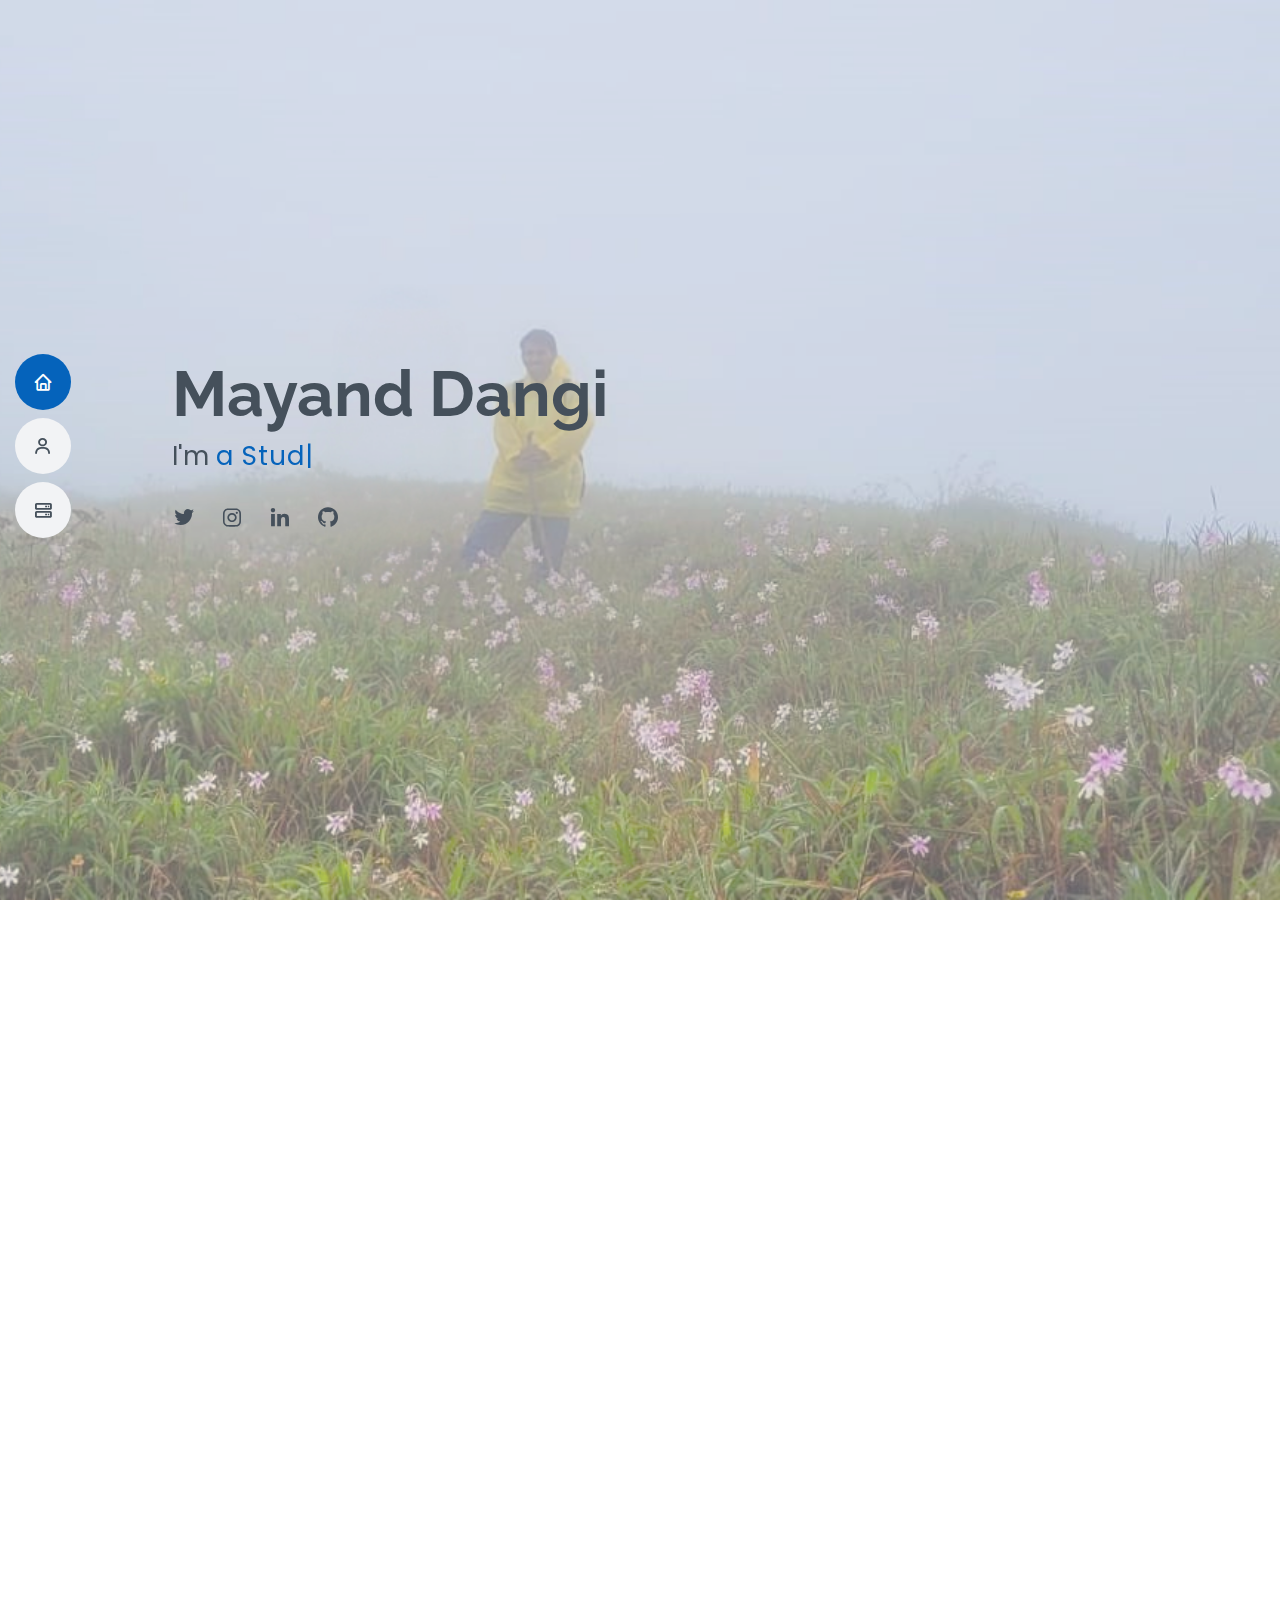
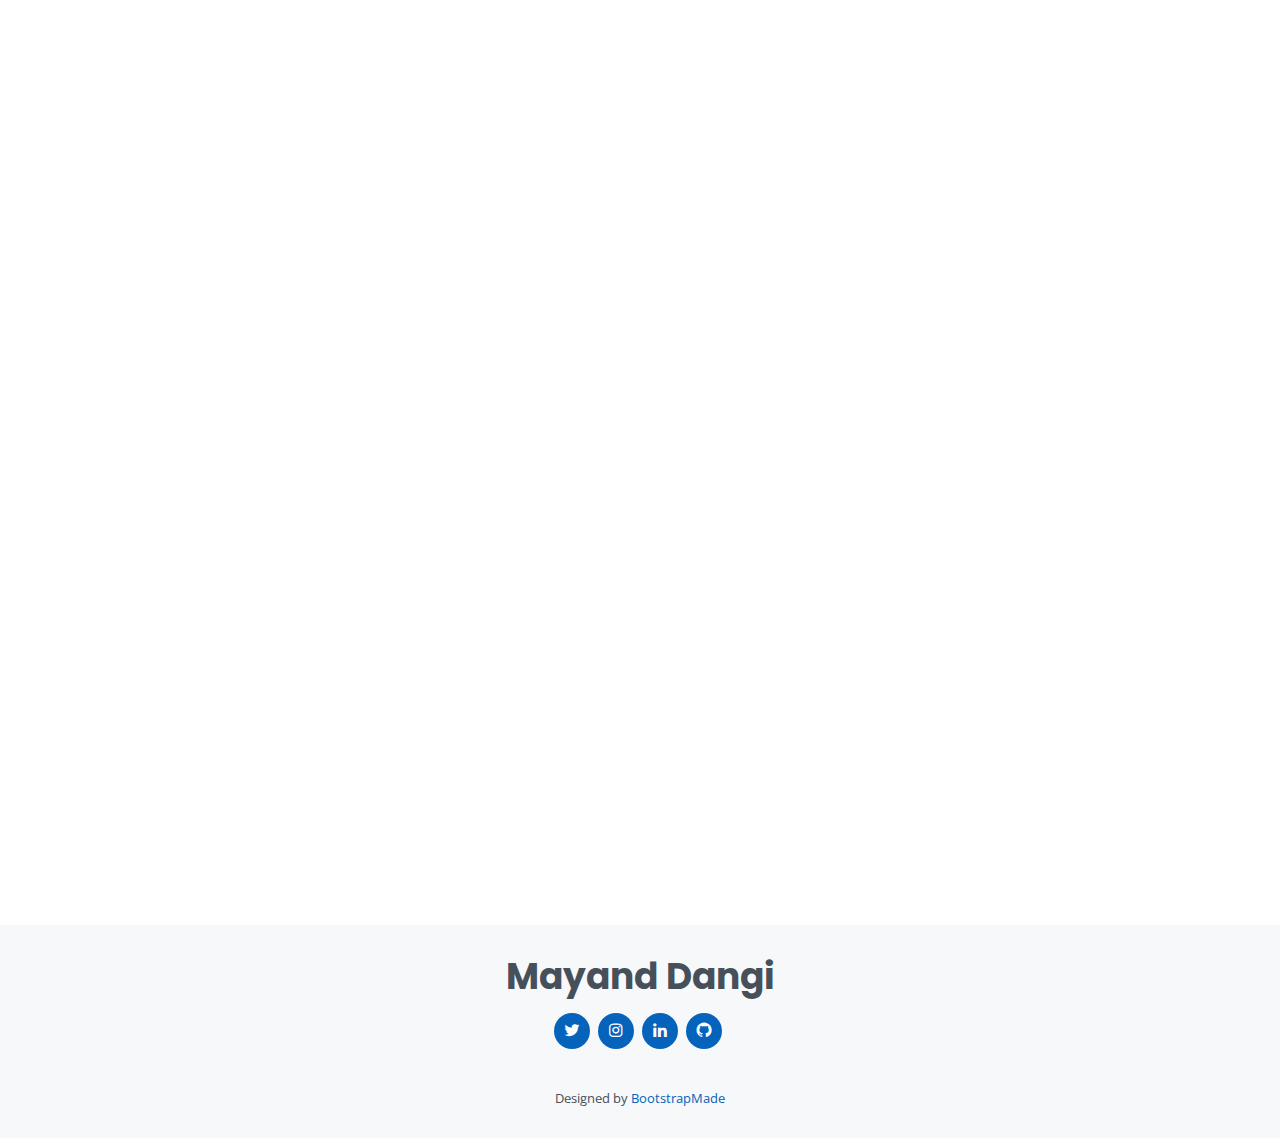
==== index.html @ 47091a27 "about img formatting" ====
<!DOCTYPE html>
<html lang="en">

<head>
  <meta charset="utf-8">
  <meta content="width=device-width, initial-scale=1.0" name="viewport">

  <title>Mayand Dangi</title>
  <meta content="" name="description">
  <meta content="" name="keywords">

  <!-- Favicons -->
  <!-- <link href="assets/img/favicon.png" rel="icon">
  <link href="assets/img/apple-touch-icon.png" rel="apple-touch-icon"> -->
  <link href="assets/img/favicon.png" rel="icon">
  <!-- Google Fonts -->
  <link href="https://fonts.googleapis.com/css?family=Open+Sans:300,300i,400,400i,600,600i,700,700i|Raleway:300,300i,400,400i,500,500i,600,600i,700,700i|Poppins:300,300i,400,400i,500,500i,600,600i,700,700i" rel="stylesheet">

  <!-- Vendor CSS Files -->
  <link href="assets/vendor/aos/aos.css" rel="stylesheet">
  <link href="assets/vendor/bootstrap/css/bootstrap.min.css" rel="stylesheet">
  <link href="assets/vendor/bootstrap-icons/bootstrap-icons.css" rel="stylesheet">
  <link href="assets/vendor/boxicons/css/boxicons.min.css" rel="stylesheet">
  <link href="assets/vendor/glightbox/css/glightbox.min.css" rel="stylesheet">
  <link href="assets/vendor/swiper/swiper-bundle.min.css" rel="stylesheet">
  <link href="assets/vendor/font-awesome/css/all.min.css?ver=1.2.0" rel="stylesheet">
  


  <!-- Template Main CSS File -->
  <link href="assets/css/style.css" rel="stylesheet">

  <!-- =======================================================
  * Template Name: MyResume - v4.7.0
  * Template URL: https://bootstrapmade.com/free-html-bootstrap-template-my-resume/
  * Author: BootstrapMade.com
  * License: https://bootstrapmade.com/license/
  ======================================================== -->
</head>

<body>

  <!-- ======= Mobile nav toggle button ======= -->
  <!-- <button type="button" class="mobile-nav-toggle d-xl-none"><i class="bi bi-list mobile-nav-toggle"></i></button> -->
  <i class="bi bi-list mobile-nav-toggle d-xl-none"></i>
  <!-- ======= Header ======= -->
  <header id="header" class="d-flex flex-column justify-content-center">

    <nav id="navbar" class="navbar nav-menu">
      <ul>
        <li><a href="#hero" class="nav-link scrollto active"><i class="bx bx-home"></i> <span>Home</span></a></li>
        <li><a href="#about" class="nav-link scrollto"><i class="bx bx-user"></i> <span>About</span></a></li>
        <!-- <li><a href="#resume" class="nav-link scrollto"><i class="bx bx-file-blank"></i> <span>Resume</span></a></li> -->
        <!-- <li><a href="#portfolio" class="nav-link scrollto"><i class="bx bx-book-content"></i> <span>Portfolio</span></a></li> -->
        <li><a href="#services" class="nav-link scrollto"><i class="bx bx-server"></i> <span>Projects</span></a></li>
        <!-- <li><a href="#contact" class="nav-link scrollto"><i class="bx bx-envelope"></i> <span>Contact</span></a></li> -->
      </ul>
    </nav><!-- .nav-menu -->

  </header><!-- End Header -->

  <!-- ======= Hero Section ======= -->
  <section id="hero" class="d-flex flex-column justify-content-center">
    <div class="container" data-aos="zoom-in" data-aos-delay="100">
      <h1>Mayand Dangi</h1>
      <p>I'm <span class="typed" data-typed-items="a Student, an Experimentalist, a Researcher, a Problem-solver"></span></p>
      <div class="social-links">
        <a href="https://twitter.com/mayanddangi" class="twitter" target="_blank"><i class="bx bxl-twitter"></i></a>
        <!-- <a href="#" class="facebook"><i class="bx bxl-facebook"></i></a> -->
        <a href="https://www.instagram.com/mayand.dangi/" class="instagram" target="_blank"><i class="bx bxl-instagram"></i></a>
        <!-- <a href="#" class="google-plus"><i class="bx bxl-skype"></i></a> -->
        <a href="https://www.linkedin.com/in/mayand-dangi/" class="linkedin" target="_blank"><i class="bx bxl-linkedin"></i></a>
		<a href="https://github.com/mayanddangi" class="github" target="_blank"><i class="bx bxl-github"></i></a>
      </div>
    </div>
  </section><!-- End Hero -->

  <main id="main">

    <!-- ======= About Section ======= -->
    <section id="about" class="about">
      <div class="container" data-aos="fade-up">

        <div class="section-title">
          <h2>About</h2>
          <p></p>
        </div>

        <div class="row">
          <div class="col-lg-4">
            <!-- <img src="assets/img/pp3.jpeg" class="img-fluid" alt=""> -->
			 <img src="assets/img/IMG_0685.jpg" class="profile-pic" alt="">
          </div>
          <div class="col-lg-8 pt-4 pt-lg-0 content">
            <!-- <h3>B. Tech in Engineering Physics, IIT Delhi</h3> -->
			<h3> Hello ! </h3>
            <!-- <p class="fst-italic"> -->
			<p>
				I am a graduate from the Indian Institute of Technology, Delhi, with a B.Tech in Engineering Physics. 
				I have a deep passion to work in the forefront technology and am passionate about exploring the cutting-edge fields of quantum computing, photonics, semiconductors, and embedded systems.
				I am particularly fascinated by the potential of quantum technology to revolutionise the way we process and analyse information.
				I have work in embedded system designing, lasers, optics and electronics. I am also interested in software development and artifical intelligence.
            </p>
            <p class="fst-italic">
              Apart from academics, I am a sport person and played a lots of sports.
		    </p>
            <!-- <p>
              Prior to joining IIT Delhi, I was at IIM, Calcuta as a Teaching Assistant. I did my BS-MS from IISER Kolkata.
            </p> -->
          </div>
        </div>

      </div>
    </section><!-- End About Section -->

    <!-- ======= Resume Section ======= -->
    <section id="resume" class="resume">
      <div class="container" data-aos="fade-up">

        <!-- <div class="section-title">
          <h2>Resume</h2>
          <p>Magnam dolores commodi suscipit. Necessitatibus eius consequatur ex aliquid fuga eum quidem. Sit sint consectetur velit. Quisquam quos quisquam cupiditate. Et nemo qui impedit suscipit alias ea. Quia fugiat sit in iste officiis commodi quidem hic quas.</p>
        </div> -->

        <div class="row">
          <div class="col-lg-6">
            <!-- <h3 class="resume-title">Sumary</h3>
            <div class="resume-item pb-0">
              <h4>Brandon Johnson</h4>
              <p><em>Innovative and deadline-driven Graphic Designer with 3+ years of experience designing and developing user-centered digital/print marketing material from initial concept to final, polished deliverable.</em></p>
              <ul>
                <li>Portland par 127,Orlando, FL</li>
                <li>(123) 456-7891</li>
                <li>alice.barkley@example.com</li>
              </ul>
            </div> -->

            <h3 class="resume-title">Education</h3>
            <div class="resume-item">
              <h4>B.Tech in Engineering Physics</h4>
              <h5>2019 - 2023</h5>
              <p><em>Indian Institute of Technology, Delhi</em></p>
              <p>✓ Undergraduate research assistant, Cold Atom Quantum Technology Lab supervised by <a href="https://www.linkedin.com/in/bodhaditya-santra-b3069783/"  target="_blank">Prof. Bodhaditya Santra</a>.</p>
              <p>✓ Embedded system design engineer, AXLR8R Formula Racing, IIT Delhi.</p>
			  <p>✓ Academic mentor, conduct weekly doubt sessions for first year B.Tech students for the course on "Intro. to Electrical Engineering.</p>
              <p>✓ Activities and Societies: Automotive club, Hockey and Volleyball Club.</p>
            </div>
          </div>
          <div class="col-lg-6">
            <h3 class="resume-title">Professional Experience</h3>
            <div class="resume-item">
              <h4>Embedded Intern</h4>
              <h5>July 2023 - September 2023</h5>
              <p><em>Galaxeye Space</em></p>
			  <p>✓ Worked with embedded team of space tech startup <a href="https://galaxeye.space/"  target="_blank">Galaxeye Space</a>. You can find the summary <a href="projects/galaxeye.pdf"  target="_blank">here</a>.</p>
            </div>
			
			<div class="resume-item">
              <h4>Summer Research Intern</h4>
              <h5>May 2022 - July 2023</h5>
              <p><em>Physical Research Laboratory, Ahmedabad <br> Dept. of Space, Government of India</em></p>
			  <p>✓ Worked under the supervision of <a href = "https://www.prl.res.in/~megha/"  target="_blank">Prof. Megha Bhatt</a> and <a href="https://www.linkedin.com/in/nidhi-verma-191484102/"  target="_blank">Dr. Nidhi Verma</a> on Chandrayaan-2 SAR images.</p>
            </div>
			
            <!-- <h3 class="resume-title">Volunteer Experience</h3>
            <div class="resume-item">
              <h4>Educator and Facilitator</h4>
              <h5>2015 - 2020</h5>
              <p><em>Ek Pehal</em></p>
              <p>Tutored local underprivileged children, organised outreach events, celebrated festivals with kids in nearby villages and participated in cloth distribution drives.</p>
            </div> -->
          </div>
        </div>

      </div>
    </section><!-- End Resume Section -->

    <!-- ======= Services Section ======= -->
    <section id="services" class="services">
      <div class="container" data-aos="fade-up">

        <div class="section-title">
          <h2>Projects</h2>
          <!-- <p>Magnam dolores commodi suscipit. Necessitatibus eius consequatur ex aliquid fuga eum quidem. Sit sint consectetur velit. Quisquam quos quisquam cupiditate. Et nemo qui impedit suscipit alias ea. Quia fugiat sit in iste officiis commodi quidem hic quas.</p> -->
        </div>

        <div class="row">

          <div class="col-lg-4 col-md-6 d-flex align-items-stretch mt-4 mt-lg-0" data-aos="zoom-in" data-aos-delay="300">
            <div class="icon-box iconbox-red">
              <div class="icon">
                <svg width="100" height="100" viewBox="0 0 600 600" xmlns="http://www.w3.org/2000/svg">
                  <path stroke="none" stroke-width="0" fill="#f5f5f5" d="M300,532.3542879108572C369.38199826031484,532.3153073249985,429.10787420159085,491.63046689027357,474.5244479745417,439.17860296908856C522.8885846962883,383.3225815378663,569.1668002868075,314.3205725914397,550.7432151929288,242.7694973846089C532.6665558377875,172.5657663291529,456.2379748765914,142.6223662098291,390.3689995646985,112.34683881706744C326.66090330228417,83.06452184765237,258.84405631176094,53.51806209861945,193.32584062364296,78.48882559362697C121.61183558270385,105.82097193414197,62.805066853699245,167.19869350419734,48.57481801355237,242.6138429142374C34.843463184063346,315.3850353017275,76.69343916112496,383.4422959591041,125.22947124332185,439.3748458443577C170.7312796277747,491.8107796887764,230.57421082200815,532.3932930995766,300,532.3542879108572"></path>
                </svg>
                <i class="bx bx-atom"></i>
              </div>
              <h4><a href="projects/opticaltweezer.pdf" target="_blank">Designing of optical tweezers</a></h4>
              <p>This project focouses on building of optical tweezers to capture an array of single neutral atoms crucial for quantum computing and to develop a software routine to sort out atom for defect free array of atoms. The project github link can be found <a href ="https://github.com/mayanddangi/Optical-tweezers-for-cold-atom-trapping-and-movement">here.</a></p>
            </div>
          </div>
		  
		  <div class="col-lg-4 col-md-6 d-flex align-items-stretch mt-4 mt-lg-0" data-aos="zoom-in" data-aos-delay="300">
            <div class="icon-box iconbox-pink">
              <div class="icon">
                <svg width="100" height="100" viewBox="0 0 600 600" xmlns="http://www.w3.org/2000/svg">
                  <path stroke="none" stroke-width="0" fill="#f5f5f5" d="M300,541.5067337569781C382.14930387511276,545.0595476570109,479.8736841581634,548.3450877840088,526.4010558755058,480.5488172755941C571.5218469581645,414.80211281144784,517.5187510058486,332.0715597781072,496.52539010469104,255.14436215662573C477.37192572678356,184.95920475031193,473.57363656557914,105.61284051026155,413.0603344069578,65.22779650032875C343.27470386102294,18.654635553484475,251.2091493199835,5.337323636656869,175.0934190732945,40.62881213300186C97.87086631185822,76.43348514350839,51.98124368387456,156.15599469081315,36.44837278890362,239.84606092416172C21.716077023791087,319.22268207091537,43.775223500013084,401.1760424656574,96.891909868211,461.97329694683043C147.22146801428983,519.5804099606455,223.5754009179313,538.201503339737,300,541.5067337569781"></path>
                </svg>
				<!-- <svg xmlns="http://www.w3.org/2000/svg" width="100" height="100" viewBox="0 0 512 512"> -->
				  <!-- <path fill="#ff0000" d="M408.29 262.879a35.125 35.125 0 1 0 35.125 35.125a35.17 35.17 0 0 0-35.125-35.125zm0 62.873a27.736 27.736 0 1 1 27.736-27.737a27.736 27.736 0 0 1-27.736 27.748zm8.876-27.737a8.876 8.876 0 1 1-8.876-8.875a8.876 8.876 0 0 1 8.876 8.875zm-265.538 0a35.125 35.125 0 1 0-35.126 35.126a35.17 35.17 0 0 0 35.126-35.126zm-35.126 27.737a27.736 27.736 0 1 1 27.737-27.737a27.736 27.736 0 0 1-27.737 27.748zm345.452-21.823a53.997 53.997 0 1 0-107.617-5.925a53.665 53.665 0 0 0 5.447 23.61H165.008a53.986 53.986 0 1 0-101.849-15.211C37.542 295.64 21 278.033 21 250.186c0-28.846 86.87-69.418 142.122-71.327v34.094a24.83 24.83 0 0 0 24.83 24.83h47.517a24.774 24.774 0 0 0 24.409-20.758s-1.62-21.668-6.813-25.518l3.407-2.54l24.474 28.08h94.104c63.994-.022 115.95 23.42 115.95 52.266c0 13.314-10.973 25.396-29.046 34.616zm-336.576-5.925a8.876 8.876 0 1 1-8.876-8.876a8.876 8.876 0 0 1 8.876 8.887z"/>				 -->
				<!-- </svg> -->
                <!-- <i class="bx bx-tachometer"></i> -->
				<i class="fas fa-2x fa-car"></i>
              </div>
              <h4><a href="projects/afr.pdf" target="_blank">AXLR8R Formula Racing</a></h4>
              <p>We had designed custom embedded hardware based on STM32F0 and STM32F4 microcontroller for intra-vehicle comm. and for managing & manipulating the received data from various installed sensors and related software. </p>
            </div>
          </div>

          <div class="col-lg-4 col-md-6 d-flex align-items-stretch mt-4 mt-md-0" data-aos="zoom-in" data-aos-delay="300">
            <div class="icon-box iconbox-orange ">
              <div class="icon">
                <svg width="100" height="100" viewBox="0 0 600 600" xmlns="http://www.w3.org/2000/svg">
                  <path stroke="none" stroke-width="0" fill="#f5f5f5" d="M300,582.0697525312426C382.5290701553225,586.8405444964366,449.9789794690241,525.3245884688669,502.5850820975895,461.55621195738473C556.606425686781,396.0723002908107,615.8543463187945,314.28637112970534,586.6730223649479,234.56875336149918C558.9533121215079,158.8439757836574,454.9685369536778,164.00468322053177,381.49747125262974,130.76875717737553C312.15926192815925,99.40240125094834,248.97055460311594,18.661163978235184,179.8680185752513,50.54337015887873C110.5421016452524,82.52863877960104,119.82277516462835,180.83849132639028,109.12597500060166,256.43424936330496C100.08760227029461,320.3096726198365,92.17705696193138,384.0621239912766,124.79988738764834,439.7174275375508C164.83382741302287,508.01625554203684,220.96474134820875,577.5009287672846,300,582.0697525312426"></path>
                </svg>
                <i class="bx bx-cctv"></i>
              </div>
              <h4><a href="projects/ecdl.pdf" target="_blank">External Cavity Diode Lasers</a></h4>
              <p>We have built our own external cavity diode lasers with custom designed mechanical housing for 852nm.</p>
            </div>
          </div>

          <div class="col-lg-4 col-md-6 d-flex align-items-stretch mt-4" data-aos="zoom-in" data-aos-delay="300">
            <div class="icon-box iconbox-blue">
              <div class="icon">
                <svg width="100" height="100" viewBox="0 0 600 600" xmlns="http://www.w3.org/2000/svg">
                  <path stroke="none" stroke-width="0" fill="#f5f5f5" d="M300,541.5067337569781C382.14930387511276,545.0595476570109,479.8736841581634,548.3450877840088,526.4010558755058,480.5488172755941C571.5218469581645,414.80211281144784,517.5187510058486,332.0715597781072,496.52539010469104,255.14436215662573C477.37192572678356,184.95920475031193,473.57363656557914,105.61284051026155,413.0603344069578,65.22779650032875C343.27470386102294,18.654635553484475,251.2091493199835,5.337323636656869,175.0934190732945,40.62881213300186C97.87086631185822,76.43348514350839,51.98124368387456,156.15599469081315,36.44837278890362,239.84606092416172C21.716077023791087,319.22268207091537,43.775223500013084,401.1760424656574,96.891909868211,461.97329694683043C147.22146801428983,519.5804099606455,223.5754009179313,538.201503339737,300,541.5067337569781"></path>
                </svg>
                <i class="bx bx-microchip"></i>
              </div>
              <h4><a href="projects/laserlock.pdf" target="_blank">Laser Locking System</a></h4>
              <p>This project aims for the development of a low cost laser frequency locking based on STM32 microcontroller for ECDLasers to be used in cold atoms labs.</p>
            </div>
          </div>

          <div class="col-lg-4 col-md-6 d-flex align-items-center mt-4" data-aos="zoom-in" data-aos-delay="300">
            <div class="icon-box iconbox-yellow">
              <div class="icon">
                <svg width="100" height="100" viewBox="0 0 600 600" xmlns="http://www.w3.org/2000/svg">
                  <path stroke="none" stroke-width="0" fill="#f5f5f5" d="M300,503.46388370962813C374.79870501325706,506.71871716319447,464.8034551963731,527.1746412648533,510.4981551193396,467.86667711651364C555.9287308511215,408.9015244558933,512.6030010748507,327.5744911775523,490.211057578863,256.5855673507754C471.097692560561,195.9906835881958,447.69079081568157,138.11976852964426,395.19560036434837,102.3242989838813C329.3053358748298,57.3949838291264,248.02791733380457,8.279543830951368,175.87071277845988,42.242879143198664C103.41431057327972,76.34704239035025,93.79494320519305,170.9812938413882,81.28167332365135,250.07896920659033C70.17666984294237,320.27484674793965,64.84698225790005,396.69656628748305,111.28512138212992,450.4950937839243C156.20124167950087,502.5303643271138,231.32542653798444,500.4755392045468,300,503.46388370962813"></path>
                </svg>
                <i class="fas fa-satellite"></i>
              </div>
              <h4><a href="" target="_blank">Chandrayaan-2 SAR image orthorectification</a></h4>
              <p>I have worked on removing geometrical distortions of SAR images caused by its side looking property using backward range doppler geocoding.</p>
            </div>
          </div>

          <div class="col-lg-4 col-md-6 d-flex align-items-center mt-4" data-aos="zoom-in" data-aos-delay="300">
            <div class="icon-box iconbox-red">
              <div class="icon">
                <svg width="100" height="100" viewBox="0 0 600 600" xmlns="http://www.w3.org/2000/svg">
                  <path stroke="none" stroke-width="0" fill="#f5f5f5" d="M300,532.3542879108572C369.38199826031484,532.3153073249985,429.10787420159085,491.63046689027357,474.5244479745417,439.17860296908856C522.8885846962883,383.3225815378663,569.1668002868075,314.3205725914397,550.7432151929288,242.7694973846089C532.6665558377875,172.5657663291529,456.2379748765914,142.6223662098291,390.3689995646985,112.34683881706744C326.66090330228417,83.06452184765237,258.84405631176094,53.51806209861945,193.32584062364296,78.48882559362697C121.61183558270385,105.82097193414197,62.805066853699245,167.19869350419734,48.57481801355237,242.6138429142374C34.843463184063346,315.3850353017275,76.69343916112496,383.4422959591041,125.22947124332185,439.3748458443577C170.7312796277747,491.8107796887764,230.57421082200815,532.3932930995766,300,532.3542879108572"></path>
                </svg>
                <i class="bx bx-chip"></i>
              </div>
              <h4><a href="" target="_blank">Processor from scratch using Verilog</a></h4>
              <p>In this project I did building a processor over FPGA by writing custom  instruction set architecture (ISA), including arithmetic, logic, and conditional instructions.</p>
            </div>
          </div>
		  
		  <div class="col-lg-4 col-md-6 d-flex align-items-center mt-4" data-aos="zoom-in" data-aos-delay="300">
            <div class="icon-box iconbox-teal">
              <div class="icon">
                <svg width="100" height="100" viewBox="0 0 600 600" xmlns="http://www.w3.org/2000/svg">
                  <path stroke="none" stroke-width="0" fill="#f5f5f5" d="M300,503.46388370962813C374.79870501325706,506.71871716319447,464.8034551963731,527.1746412648533,510.4981551193396,467.86667711651364C555.9287308511215,408.9015244558933,512.6030010748507,327.5744911775523,490.211057578863,256.5855673507754C471.097692560561,195.9906835881958,447.69079081568157,138.11976852964426,395.19560036434837,102.3242989838813C329.3053358748298,57.3949838291264,248.02791733380457,8.279543830951368,175.87071277845988,42.242879143198664C103.41431057327972,76.34704239035025,93.79494320519305,170.9812938413882,81.28167332365135,250.07896920659033C70.17666984294237,320.27484674793965,64.84698225790005,396.69656628748305,111.28512138212992,450.4950937839243C156.20124167950087,502.5303643271138,231.32542653798444,500.4755392045468,300,503.46388370962813"></path>
                </svg>
                <i class="fas fa-memory"></i>
              </div>
              <h4><a href="" target="_blank">Syncronous circuit simulation using Verilog</a></h4>
              <p>As a part of coursework, I built Designed and code synchronous circuit such as 4-Bit Gray code counter, Ring Counter and FSM in Verilog using S-R and D fip-fops & simulated the Verilog code using GTKWave.</p>
            </div>
          </div>

		  <div class="col-lg-4 col-md-6 d-flex align-items-stretch mt-4" data-aos="zoom-in" data-aos-delay="300">
            <div class="icon-box iconbox-maroon">
              <div class="icon">
                <svg width="100" height="100" viewBox="0 0 600 600" xmlns="http://www.w3.org/2000/svg">
                  <path stroke="none" stroke-width="0" fill="#f5f5f5" d="M300,566.797414625762C385.7384707136149,576.1784315230908,478.7894351017131,552.8928747891023,531.9192734346935,484.94944893311C584.6109503024035,417.5663521118492,582.489472248146,322.67544863468447,553.9536738515405,242.03673114598146C529.1557734026468,171.96086150256528,465.24506316201064,127.66468636344209,395.9583748389544,100.7403814666027C334.2173773831606,76.7482773500951,269.4350130405921,84.62216499799875,207.1952322260088,107.2889140133804C132.92018162631612,134.33871894543012,41.79353780512637,160.00259165414826,22.644507872594943,236.69541883565114C3.319112789854554,314.0945973066697,72.72355303640163,379.243833228382,124.04198916343866,440.3218312028393C172.9286146004772,498.5055451809895,224.45579914871206,558.5317968840102,300,566.797414625762"></path>
                </svg>
                <i class="bx bx-images"></i>
              </div>
              <h4><a href="https://github.com/mayanddangi/Machine-Learning/tree/main/Convolution%20Neural%20Network">Image classifier</a></h4>
              <p>Image classification implemented using convolution neural network using PyTorch</p>
            </div>
          </div>
		  
		  <div class="col-lg-4 col-md-6 d-flex align-items-stretch mt-4" data-aos="zoom-in" data-aos-delay="300">
            <div class="icon-box iconbox-green">
              <div class="icon">
                <svg width="100" height="100" viewBox="0 0 600 600" xmlns="http://www.w3.org/2000/svg">
                  <path stroke="none" stroke-width="0" fill="#f5f5f5" d="M300,566.797414625762C385.7384707136149,576.1784315230908,478.7894351017131,552.8928747891023,531.9192734346935,484.94944893311C584.6109503024035,417.5663521118492,582.489472248146,322.67544863468447,553.9536738515405,242.03673114598146C529.1557734026468,171.96086150256528,465.24506316201064,127.66468636344209,395.9583748389544,100.7403814666027C334.2173773831606,76.7482773500951,269.4350130405921,84.62216499799875,207.1952322260088,107.2889140133804C132.92018162631612,134.33871894543012,41.79353780512637,160.00259165414826,22.644507872594943,236.69541883565114C3.319112789854554,314.0945973066697,72.72355303640163,379.243833228382,124.04198916343866,440.3218312028393C172.9286146004772,498.5055451809895,224.45579914871206,558.5317968840102,300,566.797414625762"></path>
                </svg>
                <i class="fas fa-tree"></i>
              </div>
              <h4><a href="https://github.com/mayanddangi/Machine-Learning/tree/main/Decision%20Tree">Image classification using decision tree</a></h4>
              <p>Scratch implementation of the decision tree model for binary classifcation.</p>
            </div>
          </div>

          <div class="col-lg-4 col-md-6 d-flex align-items-stretch mt-4" data-aos="zoom-in" data-aos-delay="300">
            <div class="icon-box iconbox-red">
              <div class="icon">
                <svg width="100" height="100" viewBox="0 0 600 600" xmlns="http://www.w3.org/2000/svg">
                  <path stroke="none" stroke-width="0" fill="#f5f5f5" d="M300,566.797414625762C385.7384707136149,576.1784315230908,478.7894351017131,552.8928747891023,531.9192734346935,484.94944893311C584.6109503024035,417.5663521118492,582.489472248146,322.67544863468447,553.9536738515405,242.03673114598146C529.1557734026468,171.96086150256528,465.24506316201064,127.66468636344209,395.9583748389544,100.7403814666027C334.2173773831606,76.7482773500951,269.4350130405921,84.62216499799875,207.1952322260088,107.2889140133804C132.92018162631612,134.33871894543012,41.79353780512637,160.00259165414826,22.644507872594943,236.69541883565114C3.319112789854554,314.0945973066697,72.72355303640163,379.243833228382,124.04198916343866,440.3218312028393C172.9286146004772,498.5055451809895,224.45579914871206,558.5317968840102,300,566.797414625762"></path>
                </svg>
                <i class="bx bx-arch"></i>
              </div>
              <h4><a href="https://github.com/timedilatesme/PYL800-Projects/blob/main/1D%20TDSE/1D_TDSE.ipynb">Numerical solutions of the time-dependent Schrödinger equation</a></h4>
              <p>This contains the code for obtaining accurate numerical solutions of the time-dependent Schrödinger equation based on <a href="https://arxiv.org/pdf/physics/0701150.pdf">this</a> paper in Julia.</p>
            </div>
          </div>
		  
		  <div class="col-lg-4 col-md-6 d-flex align-items-stretch mt-4" data-aos="zoom-in" data-aos-delay="300">
            <div class="icon-box iconbox-orange">
              <div class="icon">
                <svg width="100" height="100" viewBox="0 0 600 600" xmlns="http://www.w3.org/2000/svg">
                  <path stroke="none" stroke-width="0" fill="#f5f5f5" d="M300,532.3542879108572C369.38199826031484,532.3153073249985,429.10787420159085,491.63046689027357,474.5244479745417,439.17860296908856C522.8885846962883,383.3225815378663,569.1668002868075,314.3205725914397,550.7432151929288,242.7694973846089C532.6665558377875,172.5657663291529,456.2379748765914,142.6223662098291,390.3689995646985,112.34683881706744C326.66090330228417,83.06452184765237,258.84405631176094,53.51806209861945,193.32584062364296,78.48882559362697C121.61183558270385,105.82097193414197,62.805066853699245,167.19869350419734,48.57481801355237,242.6138429142374C34.843463184063346,315.3850353017275,76.69343916112496,383.4422959591041,125.22947124332185,439.3748458443577C170.7312796277747,491.8107796887764,230.57421082200815,532.3932930995766,300,532.3542879108572"></path>
                </svg>
                <i class="bx bx-image"></i>
              </div>
              <h4><a href="https://github.com/mayanddangi/PYL759-Computational-Imaging" target="_blank">Computational Optical Imaging</a></h4>
              <p>This contains the script for field propagation using angular spectrum, weiner filteration, Image reconstruction and deblurring using optimization technique and TV denoising.</p>
            </div>
          </div>

        </div>

      </div>
    </section><!-- End Services Section -->
	
	
	    <!-- ======= Portfolio Section ======= -->
    <!-- <section id="portfolio" class="portfolio section-bg">
      <div class="container" data-aos="fade-up">

        <div class="section-title">
          <h2>Portfolio</h2>
          <p>Magnam dolores commodi suscipit. Necessitatibus eius consequatur ex aliquid fuga eum quidem. Sit sint consectetur velit. Quisquam quos quisquam cupiditate. Et nemo qui impedit suscipit alias ea. Quia fugiat sit in iste officiis commodi quidem hic quas.</p>
        </div>

        <div class="row">
          <div class="col-lg-12 d-flex justify-content-center" data-aos="fade-up" data-aos-delay="100">
            <ul id="portfolio-flters">
              <li data-filter="*" class="filter-active">All</li>
              <li data-filter=".filter-app">App</li>
              <li data-filter=".filter-card">Card</li>
              <li data-filter=".filter-web">Web</li>
            </ul>
          </div>
        </div>

        <div class="row portfolio-container" data-aos="fade-up" data-aos-delay="200">

          <div class="col-lg-4 col-md-6 portfolio-item filter-app">
            <div class="portfolio-wrap">
              <img src="assets/img/portfolio/portfolio-1.jpg" class="img-fluid" alt="">
              <div class="portfolio-info">
                <h4>App 1</h4>
                <p>App</p>
                <div class="portfolio-links">
                  <a href="assets/img/IMG_0685.jpg" data-gallery="portfolioGallery" class="portfolio-lightbox" title="App 1"><i class="bx bx-plus"></i></a>
                  <a href="portfolio-details.html" class="portfolio-details-lightbox" data-glightbox="type: external" title="Portfolio Details"><i class="bx bx-link"></i></a>
                </div>
              </div>
            </div>
          </div>

          <div class="col-lg-4 col-md-6 portfolio-item filter-web">
            <div class="portfolio-wrap">
              <img src="assets/img/IMG_0685.jpg" class="img-fluid" alt="">
              <div class="portfolio-info">
                <h4>Web 3</h4>
                <p>Web</p>
                <div class="portfolio-links">
                  <a href="assets/img/IMG_0685.jpg" data-gallery="portfolioGallery" class="portfolio-lightbox" title="Web 3"><i class="bx bx-plus"></i></a>
                  <a href="portfolio-details.html" class="portfolio-details-lightbox" data-glightbox="type: external" title="Portfolio Details"><i class="bx bx-link"></i></a>
                </div>
              </div>
            </div>
          </div>

          <div class="col-lg-4 col-md-6 portfolio-item filter-app">
            <div class="portfolio-wrap">
              <img src="assets/img/portfolio/portfolio-3.jpg" class="img-fluid" alt="">
              <div class="portfolio-info">
                <h4>App 2</h4>
                <p>App</p>
                <div class="portfolio-links">
                  <a href="assets/img/IMG_0685.jpg" data-gallery="portfolioGallery" class="portfolio-lightbox" title="App 2"><i class="bx bx-plus"></i></a>
                  <a href="portfolio-details.html" class="portfolio-details-lightbox" data-glightbox="type: external" title="Portfolio Details"><i class="bx bx-link"></i></a>
                </div>
              </div>
            </div>
          </div>

          <div class="col-lg-4 col-md-6 portfolio-item filter-card">
            <div class="portfolio-wrap">
              <img src="assets/img/portfolio/portfolio-4.jpg" class="img-fluid" alt="">
              <div class="portfolio-info">
                <h4>Card 2</h4>
                <p>Card</p>
                <div class="portfolio-links">
                  <a href="assets/img/IMG_0685.jpg" data-gallery="portfolioGallery" class="portfolio-lightbox" title="Card 2"><i class="bx bx-plus"></i></a>
                  <a href="portfolio-details.html" class="portfolio-details-lightbox" data-glightbox="type: external" title="Portfolio Details"><i class="bx bx-link"></i></a>
                </div>
              </div>
            </div>
          </div>

          <div class="col-lg-4 col-md-6 portfolio-item filter-web">
            <div class="portfolio-wrap">
              <img src="assets/img/portfolio/portfolio-5.jpg" class="img-fluid" alt="">
              <div class="portfolio-info">
                <h4>Web 2</h4>
                <p>Web</p>
                <div class="portfolio-links">
                  <a href="assets/img/IMG_0685.jpg" data-gallery="portfolioGallery" class="portfolio-lightbox" title="Web 2"><i class="bx bx-plus"></i></a>
                  <a href="portfolio-details.html" class="portfolio-details-lightbox" data-glightbox="type: external" title="Portfolio Details"><i class="bx bx-link"></i></a>
                </div>
              </div>
            </div>
          </div>

          <div class="col-lg-4 col-md-6 portfolio-item filter-app">
            <div class="portfolio-wrap">
              <img src="assets/img/IMG_0685.jpg" class="img-fluid" alt="">
              <div class="portfolio-info">
                <h4>App 3</h4>
                <p>App</p>
                <div class="portfolio-links">
                  <a href="assets/img/portfolio/portfolio-6.jpg" data-gallery="portfolioGallery" class="portfolio-lightbox" title="App 3"><i class="bx bx-plus"></i></a>
                  <a href="portfolio-details.html" class="portfolio-details-lightbox" data-glightbox="type: external" title="Portfolio Details"><i class="bx bx-link"></i></a>
                </div>
              </div>
            </div>
          </div>

          <div class="col-lg-4 col-md-6 portfolio-item filter-card">
            <div class="portfolio-wrap">
              <img src="assets/img/IMG_0685.jpg" class="img-fluid" alt="">
              <div class="portfolio-info">
                <h4>Card 1</h4>
                <p>Card</p>
                <div class="portfolio-links">
                  <a href="assets/img/portfolio/portfolio-7.jpg" data-gallery="portfolioGallery" class="portfolio-lightbox" title="Card 1"><i class="bx bx-plus"></i></a>
                  <a href="portfolio-details.html" class="portfolio-details-lightbox" data-glightbox="type: external" title="Portfolio Details"><i class="bx bx-link"></i></a>
                </div>
              </div>
            </div>
          </div>

          <div class="col-lg-4 col-md-6 portfolio-item filter-card">
            <div class="portfolio-wrap">
              <img src="assets/img/portfolio/portfolio-8.jpg" class="img-fluid" alt="">
              <div class="portfolio-info">
                <h4>Card 3</h4>
                <p>Card</p>
                <div class="portfolio-links">
                  <a href="assets/img/portfolio/portfolio-8.jpg" data-gallery="portfolioGallery" class="portfolio-lightbox" title="Card 3"><i class="bx bx-plus"></i></a>
                  <a href="portfolio-details.html" class="portfolio-details-lightbox" data-glightbox="type: external" title="Portfolio Details"><i class="bx bx-link"></i></a>
                </div>
              </div>
            </div>
          </div>

          <div class="col-lg-4 col-md-6 portfolio-item filter-web">
            <div class="portfolio-wrap">
              <img src="assets/img/portfolio/portfolio-9.jpg" class="img-fluid" alt="">
              <div class="portfolio-info">
                <h4>Web 3</h4>
                <p>Web</p>
                <div class="portfolio-links">
                  <a href="assets/img/portfolio/portfolio-9.jpg" data-gallery="portfolioGallery" class="portfolio-lightbox" title="Web 3"><i class="bx bx-plus"></i></a>
                  <a href="portfolio-details.html" class="portfolio-details-lightbox" data-glightbox="type: external" title="Portfolio Details"><i class="bx bx-link"></i></a>
                </div>
              </div>
            </div>
          </div>

        </div>

      </div>
    </section>End Portfolio Section

    <!-- ======= Contact Section ======= -->
    <!-- <section id="contact" class="contact">
      <div class="container" data-aos="fade-up">

        <div class="section-title">
          <h2>Contact</h2>
        </div>

        <div class="row mt-1">

          <div class="col-lg-4">
            <div class="info">
              <div class="address">
                <i class="bi bi-geo-alt"></i>
                <h4>Location:</h4>
                <p>IIT Delhi Main Rd, IIT Campus, Hauz Khas, New Delhi, Delhi 110016</p>
              </div>

              <div class="email">
                <i class="bi bi-envelope"></i>
                <h4>Email:</h4>
                <p>maya@gmail.com</p>
              </div>

              <div class="phone">
                <i class="bi bi-phone"></i>
                <h4>Call:</h4>
                <p>+1 5589 55488 55s</p>
              </div>

            </div>

          </div>

          <div class="col-lg-8 mt-5 mt-lg-0">

            <form action="forms/contact.php" method="post" role="form" class="php-email-form">
              <div class="row">
                <div class="col-md-6 form-group">
                  <input type="text" name="name" class="form-control" id="name" placeholder="Your Name" required>
                </div>
                <div class="col-md-6 form-group mt-3 mt-md-0">
                  <input type="email" class="form-control" name="email" id="email" placeholder="Your Email" required>
                </div>
              </div>
              <div class="form-group mt-3">
                <input type="text" class="form-control" name="subject" id="subject" placeholder="Subject" required>
              </div>
              <div class="form-group mt-3">
                <textarea class="form-control" name="message" rows="5" placeholder="Message" required></textarea>
              </div>
              <div class="my-3">
                <div class="loading">Loading</div>
                <div class="error-message"></div>
                <div class="sent-message">Your message has been sent. Thank you!</div>
              </div>
              <div class="text-center"><button type="submit">Send Message</button></div>
            </form>

          </div>

        </div>

      </div>
    </section> -->
	<!-- End Contact Section -->

  </main><!-- End #main -->

  <!-- ======= Footer ======= -->
  <footer id="footer">
    <div class="container">
      <h3>Mayand Dangi</h3>
      <div class="social-links">
		<a href="https://twitter.com/mayanddangi" class="twitter" target="_blank"><i class="bx bxl-twitter"></i></a>
        <!-- <a href="#" class="facebook"><i class="bx bxl-facebook"></i></a> -->
        <a href="https://www.instagram.com/mayand.dangi/" class="instagram" target="_blank"><i class="bx bxl-instagram"></i></a>
        <!-- <a href="#" class="google-plus"><i class="bx bxl-skype"></i></a> -->
        <a href="https://www.linkedin.com/in/mayand-dangi/" class="linkedin" target="_blank"><i class="bx bxl-linkedin"></i></a>
		<a href="https://github.com/mayanddangi" class="github" target="_blank"><i class="bx bxl-github"></i></a>
      </div>
      <div class="credits">
         Designed by <a href="https://bootstrapmade.com/">BootstrapMade</a>
      </div>
    </div>
  </footer><!-- End Footer -->

  <div id="preloader"></div>
  <a href="#" class="back-to-top d-flex align-items-center justify-content-center"><i class="bi bi-arrow-up-short"></i></a>

  <!-- Vendor JS Files -->
  <script src="assets/vendor/purecounter/purecounter.js"></script>
  <script src="assets/vendor/aos/aos.js"></script>
  <script src="assets/vendor/bootstrap/js/bootstrap.bundle.min.js"></script>
  <script src="assets/vendor/glightbox/js/glightbox.min.js"></script>
  <script src="assets/vendor/isotope-layout/isotope.pkgd.min.js"></script>
  <script src="assets/vendor/swiper/swiper-bundle.min.js"></script>
  <script src="assets/vendor/typed.js/typed.min.js"></script>
  <script src="assets/vendor/waypoints/noframework.waypoints.js"></script>
  <script src="assets/vendor/php-email-form/validate.js"></script>

  <!-- Template Main JS File -->
  <script src="assets/js/main.js"></script>

</body>

</html>
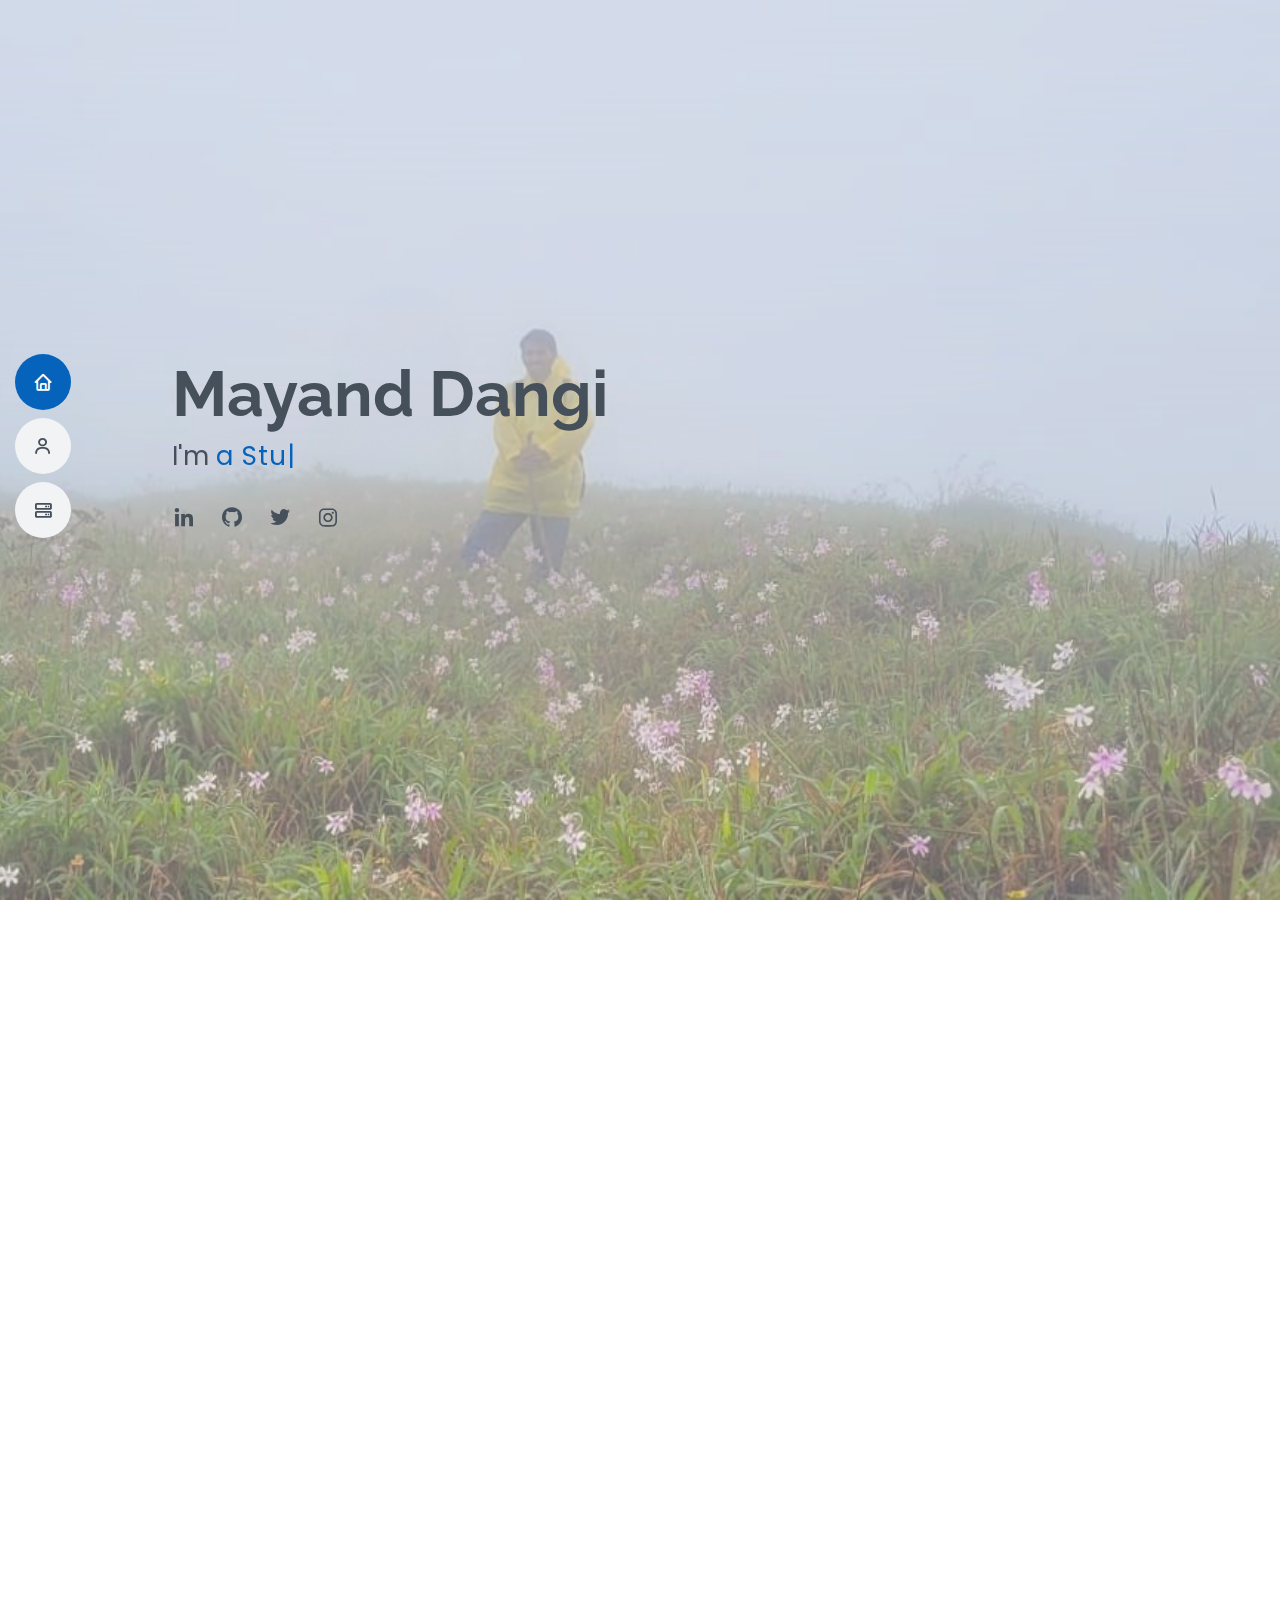
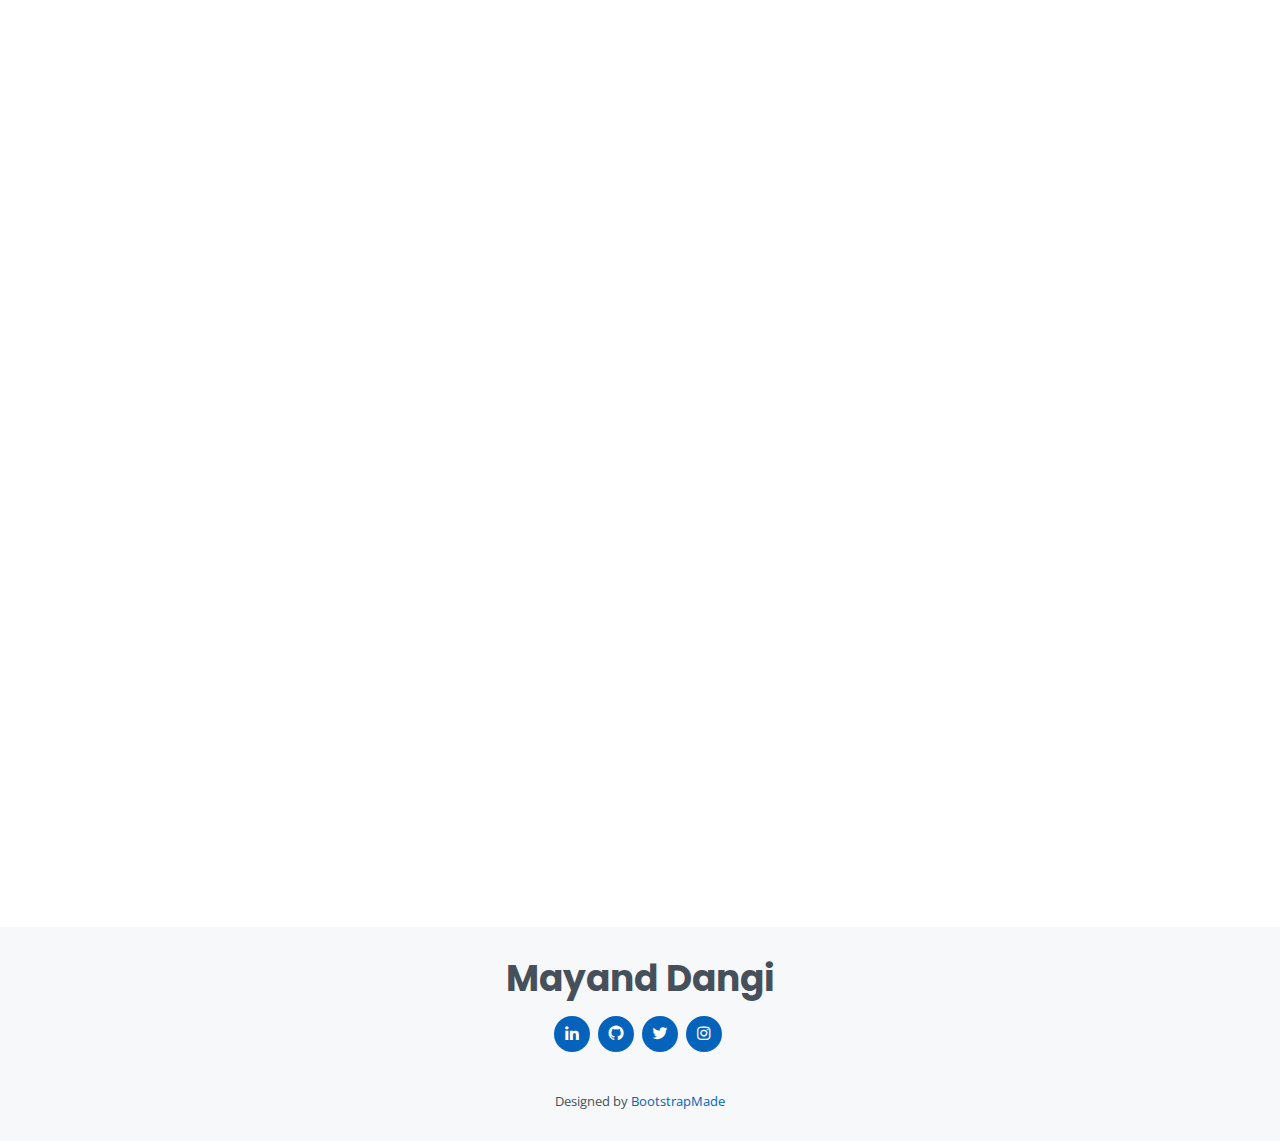
==== commit 61344b1e: "update" ====
--- a/index.html
+++ b/index.html
@@ -65,12 +65,12 @@
       <h1>Mayand Dangi</h1>
       <p>I'm <span class="typed" data-typed-items="a Student, an Experimentalist, a Researcher, a Problem-solver"></span></p>
       <div class="social-links">
+	    <a href="https://www.linkedin.com/in/mayand-dangi/" class="linkedin" target="_blank"><i class="bx bxl-linkedin"></i></a>
+		<a href="https://github.com/mayanddangi" class="github" target="_blank"><i class="bx bxl-github"></i></a>
         <a href="https://twitter.com/mayanddangi" class="twitter" target="_blank"><i class="bx bxl-twitter"></i></a>
         <!-- <a href="#" class="facebook"><i class="bx bxl-facebook"></i></a> -->
         <a href="https://www.instagram.com/mayand.dangi/" class="instagram" target="_blank"><i class="bx bxl-instagram"></i></a>
         <!-- <a href="#" class="google-plus"><i class="bx bxl-skype"></i></a> -->
-        <a href="https://www.linkedin.com/in/mayand-dangi/" class="linkedin" target="_blank"><i class="bx bxl-linkedin"></i></a>
-		<a href="https://github.com/mayanddangi" class="github" target="_blank"><i class="bx bxl-github"></i></a>
       </div>
     </div>
   </section><!-- End Hero -->
@@ -94,15 +94,23 @@
           <div class="col-lg-8 pt-4 pt-lg-0 content">
             <!-- <h3>B. Tech in Engineering Physics, IIT Delhi</h3> -->
 			<h3> Hello ! </h3>
-            <!-- <p class="fst-italic"> -->
-			<p>
-				I am a graduate from the Indian Institute of Technology, Delhi, with a B.Tech in Engineering Physics. 
-				I have a deep passion to work in the forefront technology and am passionate about exploring the cutting-edge fields of quantum computing, photonics, semiconductors, and embedded systems.
-				I am particularly fascinated by the potential of quantum technology to revolutionise the way we process and analyse information.
-				I have work in embedded system designing, lasers, optics and electronics. I am also interested in software development and artifical intelligence.
+            <p class="fst-italic">
+			<!-- <p> -->
+				<!-- I am a graduate from the Indian Institute of Technology, Delhi, with a B.Tech in Engineering Physics.  -->
+				<!-- I have a deep passion to work in the forefront technology and am passionate about exploring the cutting-edge fields of quantum computing, photonics, semiconductors, and embedded systems. -->
+				<!-- I am particularly fascinated by the potential of quantum technology to revolutionise the way we process and analyse information. -->
+				<!-- I have work in embedded system designing, lasers, optics and electronics. I am also interested in software development and artifical intelligence. -->
+				
+				I graduated from the Indian Institute of Technology, Delhi, with a B.Tech in Engineering Physics. 
+				I'm deeply enthusiastic about working in the latest technology fields and I have a keen interest in exploring areas like quantum computing, photonics, semiconductors, and embedded systems. 
+				What truly fascinates me is the potential of quantum technology to transform how we process and analyze information. 
+				I've had experience working with embedded system design, lasers, optics, and electronics. 
+				Additionally, I'm interested in software development and artificial intelligence.
             </p>
             <p class="fst-italic">
-              Apart from academics, I am a sport person and played a lots of sports.
+              <!-- Apart from academics, I am a sport person and played a lots of sports. -->
+			    Beyond my academic pursuits, I'm an avid sports enthusiast and have actively participated in various sports. 
+			    In my free time, I also enjoy indulging my creative side by creating paintings and writing poems.
 		    </p>
             <!-- <p>
               Prior to joining IIT Delhi, I was at IIM, Calcuta as a Teaching Assistant. I did my BS-MS from IISER Kolkata.
@@ -139,7 +147,7 @@
             <div class="resume-item">
               <h4>B.Tech in Engineering Physics</h4>
               <h5>2019 - 2023</h5>
-              <p><em>Indian Institute of Technology, Delhi</em></p>
+              <p><em>CGPA: 9.16/10 <br> Indian Institute of Technology, Delhi</em></p>
               <p>✓ Undergraduate research assistant, Cold Atom Quantum Technology Lab supervised by <a href="https://www.linkedin.com/in/bodhaditya-santra-b3069783/"  target="_blank">Prof. Bodhaditya Santra</a>.</p>
               <p>✓ Embedded system design engineer, AXLR8R Formula Racing, IIT Delhi.</p>
 			  <p>✓ Academic mentor, conduct weekly doubt sessions for first year B.Tech students for the course on "Intro. to Electrical Engineering.</p>
@@ -566,12 +574,12 @@
     <div class="container">
       <h3>Mayand Dangi</h3>
       <div class="social-links">
+	    <a href="https://www.linkedin.com/in/mayand-dangi/" class="linkedin" target="_blank"><i class="bx bxl-linkedin"></i></a>
+		<a href="https://github.com/mayanddangi" class="github" target="_blank"><i class="bx bxl-github"></i></a>
 		<a href="https://twitter.com/mayanddangi" class="twitter" target="_blank"><i class="bx bxl-twitter"></i></a>
         <!-- <a href="#" class="facebook"><i class="bx bxl-facebook"></i></a> -->
         <a href="https://www.instagram.com/mayand.dangi/" class="instagram" target="_blank"><i class="bx bxl-instagram"></i></a>
-        <!-- <a href="#" class="google-plus"><i class="bx bxl-skype"></i></a> -->
-        <a href="https://www.linkedin.com/in/mayand-dangi/" class="linkedin" target="_blank"><i class="bx bxl-linkedin"></i></a>
-		<a href="https://github.com/mayanddangi" class="github" target="_blank"><i class="bx bxl-github"></i></a>
+        <!-- <a href="#" class="google-plus"><i class="bx bxl-skype"></i></a> -->        
       </div>
       <div class="credits">
          Designed by <a href="https://bootstrapmade.com/">BootstrapMade</a>
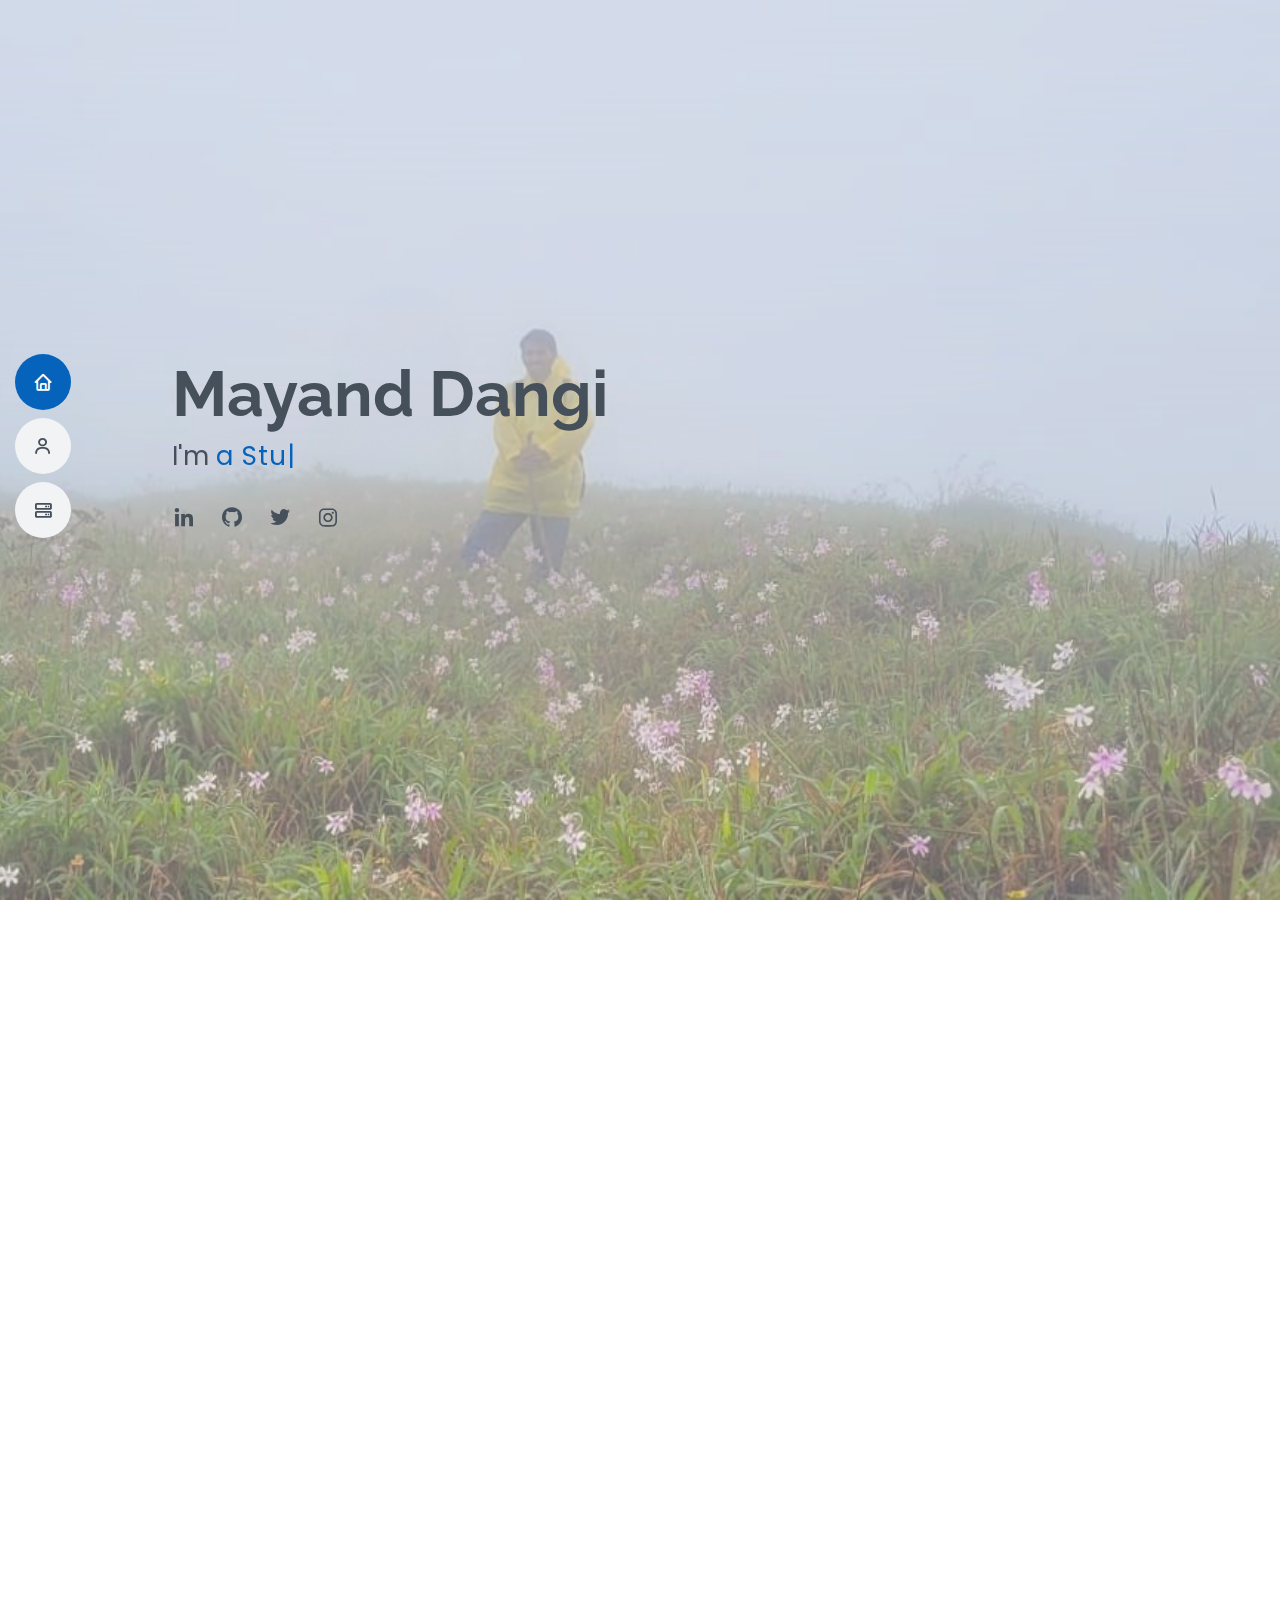
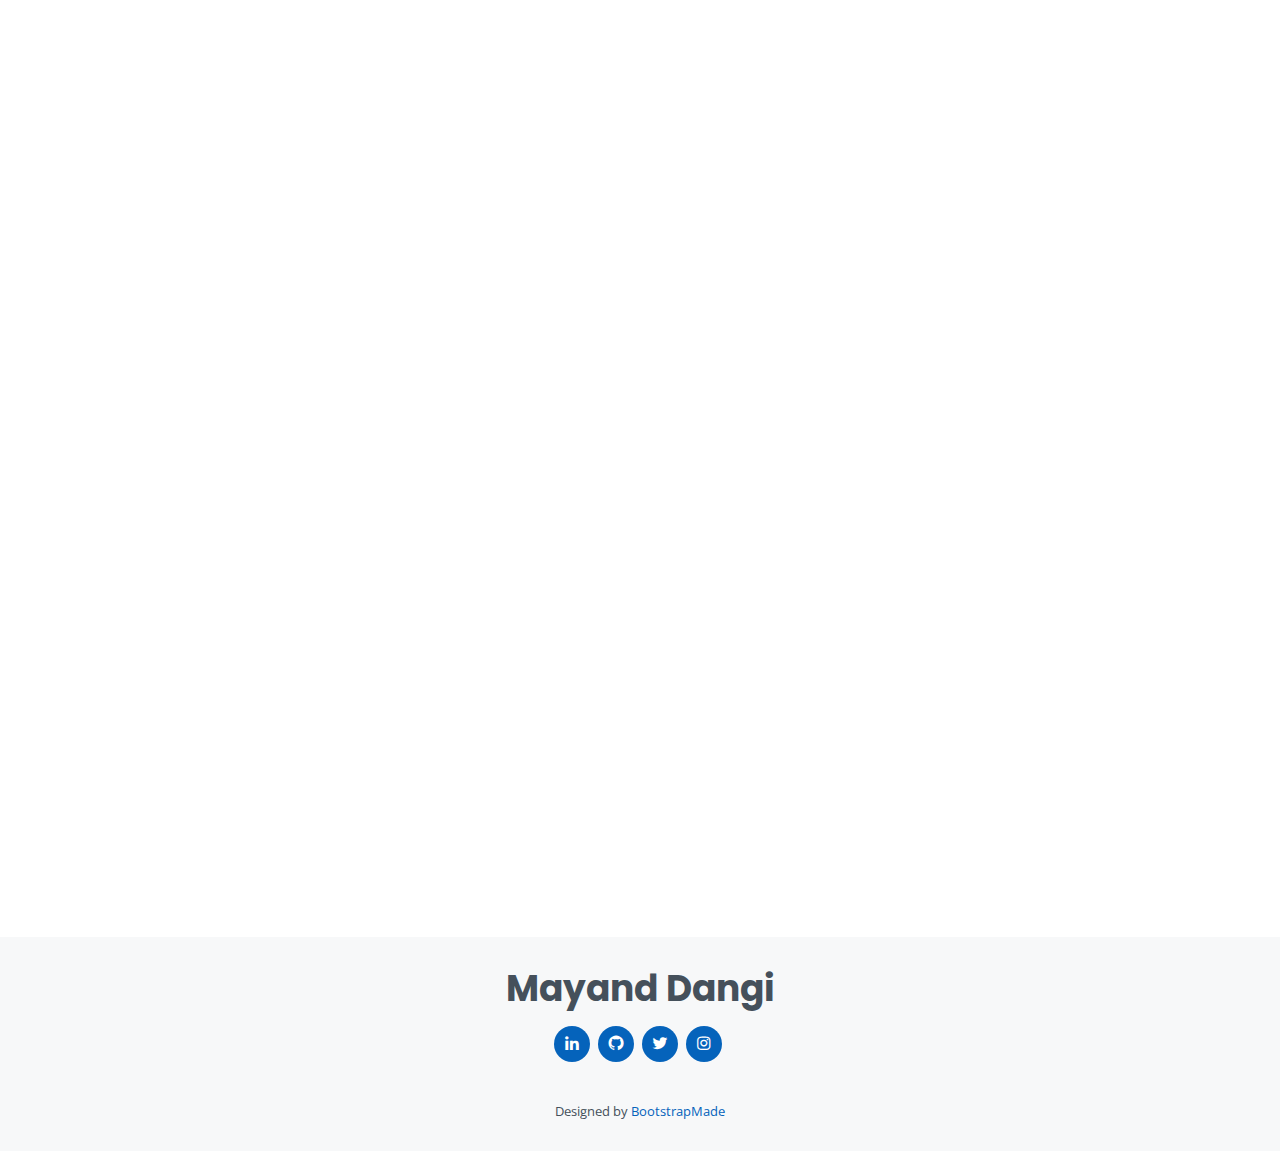
==== commit 39642409: "education style updated" ====
--- a/index.html
+++ b/index.html
@@ -145,9 +145,15 @@
 
             <h3 class="resume-title">Education</h3>
             <div class="resume-item">
-              <h4>B.Tech in Engineering Physics</h4>
+			  <h4>Indian Institute of Technology Delhi, India</h4>
+				<h4>
+					<style scoped>
+					.blackText {color:black;}
+					</style>
+					<p class="blackText">B.Tech in Engineering Physics</p>
+				</h4>
               <h5>2019 - 2023</h5>
-              <p><em>CGPA: 9.16/10 <br> Indian Institute of Technology, Delhi</em></p>
+              <p><em>CGPA: 9.16/10</em></p>
               <p>✓ Undergraduate research assistant, Cold Atom Quantum Technology Lab supervised by <a href="https://www.linkedin.com/in/bodhaditya-santra-b3069783/"  target="_blank">Prof. Bodhaditya Santra</a>.</p>
               <p>✓ Embedded system design engineer, AXLR8R Formula Racing, IIT Delhi.</p>
 			  <p>✓ Academic mentor, conduct weekly doubt sessions for first year B.Tech students for the course on "Intro. to Electrical Engineering.</p>
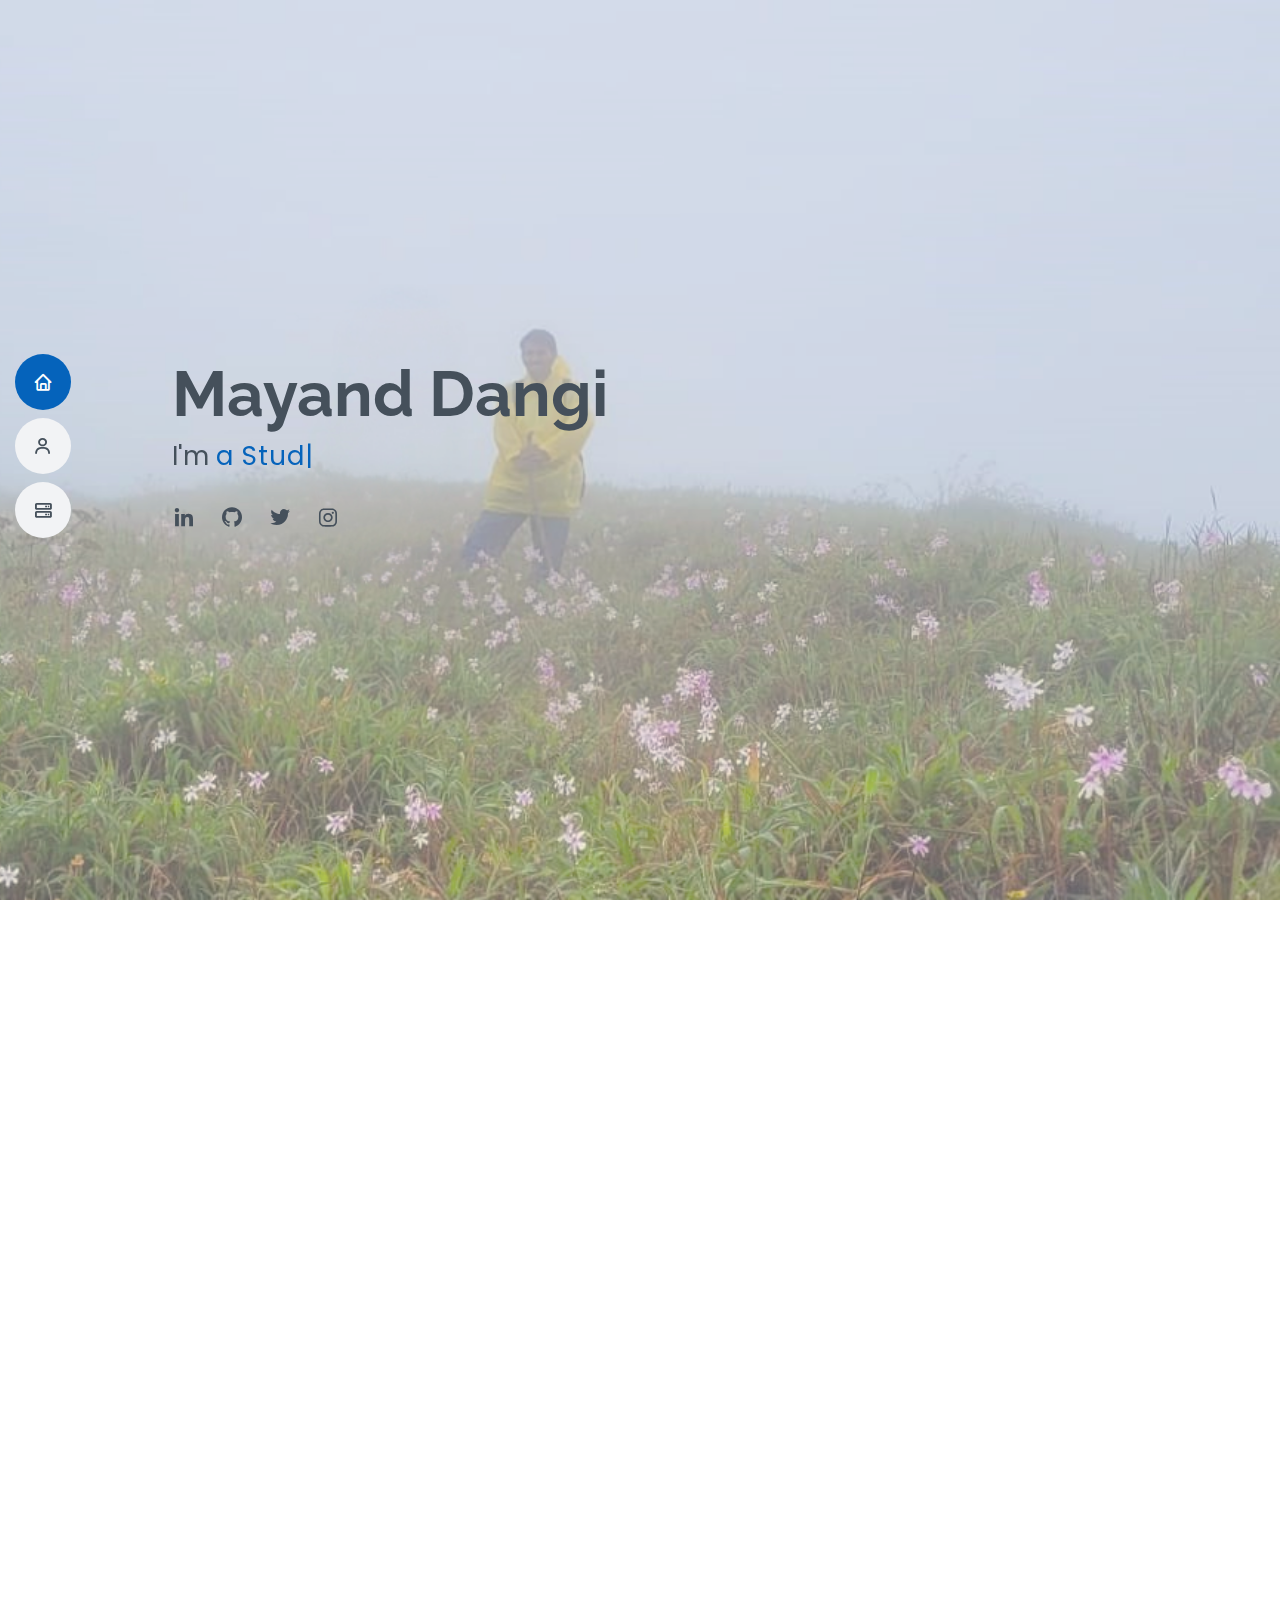
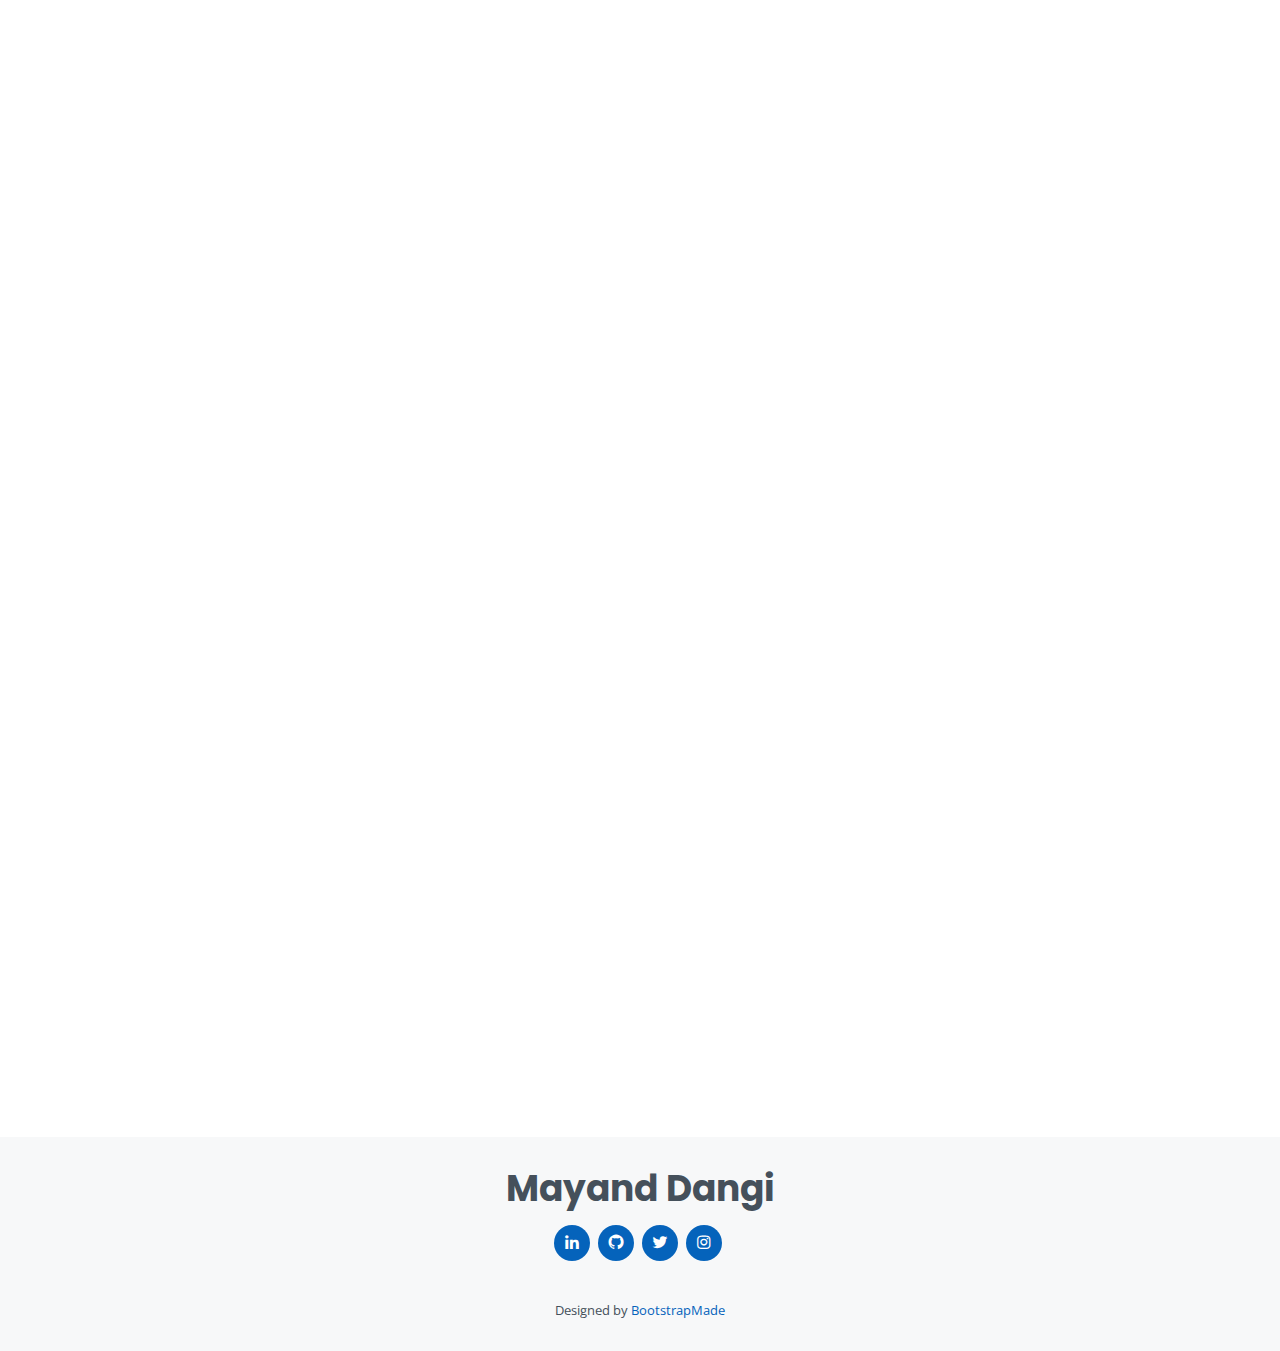
==== commit 6e74b75d: "update" ====
--- a/index.html
+++ b/index.html
@@ -89,7 +89,7 @@
         <div class="row">
           <div class="col-lg-4">
             <!-- <img src="assets/img/pp3.jpeg" class="img-fluid" alt=""> -->
-			 <img src="assets/img/IMG_0685.jpg" class="profile-pic" alt="">
+			 <img src="assets/img/IMG_6085.png" class="profile-pic" alt="">
           </div>
           <div class="col-lg-8 pt-4 pt-lg-0 content">
             <!-- <h3>B. Tech in Engineering Physics, IIT Delhi</h3> -->
@@ -101,19 +101,15 @@
 				<!-- I am particularly fascinated by the potential of quantum technology to revolutionise the way we process and analyse information. -->
 				<!-- I have work in embedded system designing, lasers, optics and electronics. I am also interested in software development and artifical intelligence. -->
 				
-				I graduated from the Indian Institute of Technology, Delhi, with a B.Tech in Engineering Physics. 
-				I'm deeply enthusiastic about working in the latest technology fields and I have a keen interest in exploring areas like quantum computing, photonics, semiconductors, and embedded systems. 
-				What truly fascinates me is the potential of quantum technology to transform how we process and analyze information. 
-				I've had experience working with embedded system design, lasers, optics, and electronics. 
-				Additionally, I'm interested in software development and artificial intelligence.
+				I’m a graduate student at the University of Wisconsin–Madison, working in the field of quantum sensing. I hold a B.Tech in Engineering Physics from IIT Delhi and have hands-on experience with MOCVD of III-Nitrides, embedded systems, lasers, optics, and electronics.
+				I’m deeply interested in quantum technologies and semiconductors. I also enjoy exploring the intersection of software development and AI with experimental research.
             </p>
             <p class="fst-italic">
               <!-- Apart from academics, I am a sport person and played a lots of sports. -->
-			    Beyond my academic pursuits, I'm an avid sports enthusiast and have actively participated in various sports. 
-			    In my free time, I also enjoy indulging my creative side by creating paintings and writing poems.
+			    Beyond academics, I’m an avid sports enthusiast and have actively participated in a variety of sports. In my free time, I love to express my creativity through painting and poetry.
 		    </p>
             <!-- <p>
-              Prior to joining IIT Delhi, I was at IIM, Calcuta as a Teaching Assistant. I did my BS-MS from IISER Kolkata.
+       
             </p> -->
           </div>
         </div>
@@ -145,6 +141,22 @@
 
             <h3 class="resume-title">Education</h3>
             <div class="resume-item">
+			  <h4>University of Wisconsin–Madison, US</h4>
+				<h4>
+					<style scoped>
+					.blackText {color:black;}
+					</style>
+					<p class="blackText">P.hD in Electrical and Computer Engineering</p>
+				</h4>
+              <h5>2024 - Present</h5>
+              <!-- <p><em>CGPA: 9.16/10</em></p> -->
+              <p>✓ Recipient of the ECE Distinguished Graduate Fellowship (Nobert. Schmitz Fellowship) for the academic year 2024-25.
+              <!-- <p>✓ Embedded system design engineer, AXLR8R Formula Racing, IIT Delhi.</p> -->
+			  <!-- <p>✓ Academic mentor, conduct weekly doubt sessions for first year B.Tech students for the course on "Intro. to Electrical Engineering.</p> -->
+              <!-- <p>✓ Activities and Societies: Automotive club, Hockey and Volleyball Club.</p> -->
+            </div>
+			
+			<div class="resume-item">
 			  <h4>Indian Institute of Technology Delhi, India</h4>
 				<h4>
 					<style scoped>
@@ -153,12 +165,13 @@
 					<p class="blackText">B.Tech in Engineering Physics</p>
 				</h4>
               <h5>2019 - 2023</h5>
-              <p><em>CGPA: 9.16/10</em></p>
-              <p>✓ Undergraduate research assistant, Cold Atom Quantum Technology Lab supervised by <a href="https://www.linkedin.com/in/bodhaditya-santra-b3069783/"  target="_blank">Prof. Bodhaditya Santra</a>.</p>
+              <!-- <p><em>CGPA: 9.16/10</em></p> -->
+              <p>✓ Undergraduate research assistant, Cold Atom Quantum Technology Lab.
               <p>✓ Embedded system design engineer, AXLR8R Formula Racing, IIT Delhi.</p>
 			  <p>✓ Academic mentor, conduct weekly doubt sessions for first year B.Tech students for the course on "Intro. to Electrical Engineering.</p>
               <p>✓ Activities and Societies: Automotive club, Hockey and Volleyball Club.</p>
             </div>
+			
           </div>
           <div class="col-lg-6">
             <h3 class="resume-title">Professional Experience</h3>
@@ -233,25 +246,29 @@
           <div class="col-lg-4 col-md-6 d-flex align-items-stretch mt-4 mt-md-0" data-aos="zoom-in" data-aos-delay="300">
             <div class="icon-box iconbox-orange ">
               <div class="icon">
+			  <a href="project_ecdl.html" target="_blank">
                 <svg width="100" height="100" viewBox="0 0 600 600" xmlns="http://www.w3.org/2000/svg">
                   <path stroke="none" stroke-width="0" fill="#f5f5f5" d="M300,582.0697525312426C382.5290701553225,586.8405444964366,449.9789794690241,525.3245884688669,502.5850820975895,461.55621195738473C556.606425686781,396.0723002908107,615.8543463187945,314.28637112970534,586.6730223649479,234.56875336149918C558.9533121215079,158.8439757836574,454.9685369536778,164.00468322053177,381.49747125262974,130.76875717737553C312.15926192815925,99.40240125094834,248.97055460311594,18.661163978235184,179.8680185752513,50.54337015887873C110.5421016452524,82.52863877960104,119.82277516462835,180.83849132639028,109.12597500060166,256.43424936330496C100.08760227029461,320.3096726198365,92.17705696193138,384.0621239912766,124.79988738764834,439.7174275375508C164.83382741302287,508.01625554203684,220.96474134820875,577.5009287672846,300,582.0697525312426"></path>
                 </svg>
                 <i class="bx bx-cctv"></i>
-              </div>
-              <h4><a href="projects/ecdl.pdf" target="_blank">External Cavity Diode Lasers</a></h4>
+              </a>
+			  </div>
+              <h4><a href="project_ecdl.html" target="_blank">External Cavity Diode Lasers</a></h4>
               <p>We have built our own external cavity diode lasers with custom designed mechanical housing for 852nm.</p>
             </div>
           </div>
 
           <div class="col-lg-4 col-md-6 d-flex align-items-stretch mt-4" data-aos="zoom-in" data-aos-delay="300">
             <div class="icon-box iconbox-blue">
+			<a href="project_laserlocking.html" target="_blank">
               <div class="icon">
                 <svg width="100" height="100" viewBox="0 0 600 600" xmlns="http://www.w3.org/2000/svg">
                   <path stroke="none" stroke-width="0" fill="#f5f5f5" d="M300,541.5067337569781C382.14930387511276,545.0595476570109,479.8736841581634,548.3450877840088,526.4010558755058,480.5488172755941C571.5218469581645,414.80211281144784,517.5187510058486,332.0715597781072,496.52539010469104,255.14436215662573C477.37192572678356,184.95920475031193,473.57363656557914,105.61284051026155,413.0603344069578,65.22779650032875C343.27470386102294,18.654635553484475,251.2091493199835,5.337323636656869,175.0934190732945,40.62881213300186C97.87086631185822,76.43348514350839,51.98124368387456,156.15599469081315,36.44837278890362,239.84606092416172C21.716077023791087,319.22268207091537,43.775223500013084,401.1760424656574,96.891909868211,461.97329694683043C147.22146801428983,519.5804099606455,223.5754009179313,538.201503339737,300,541.5067337569781"></path>
                 </svg>
                 <i class="bx bx-microchip"></i>
               </div>
-              <h4><a href="projects/laserlock.pdf" target="_blank">Laser Locking System</a></h4>
+		    </a>
+              <h4><a href="project_laserlocking.html" target="_blank">Laser Locking System</a></h4>
               <p>This project aims for the development of a low cost laser frequency locking based on STM32 microcontroller for ECDLasers to be used in cold atoms labs.</p>
             </div>
           </div>
